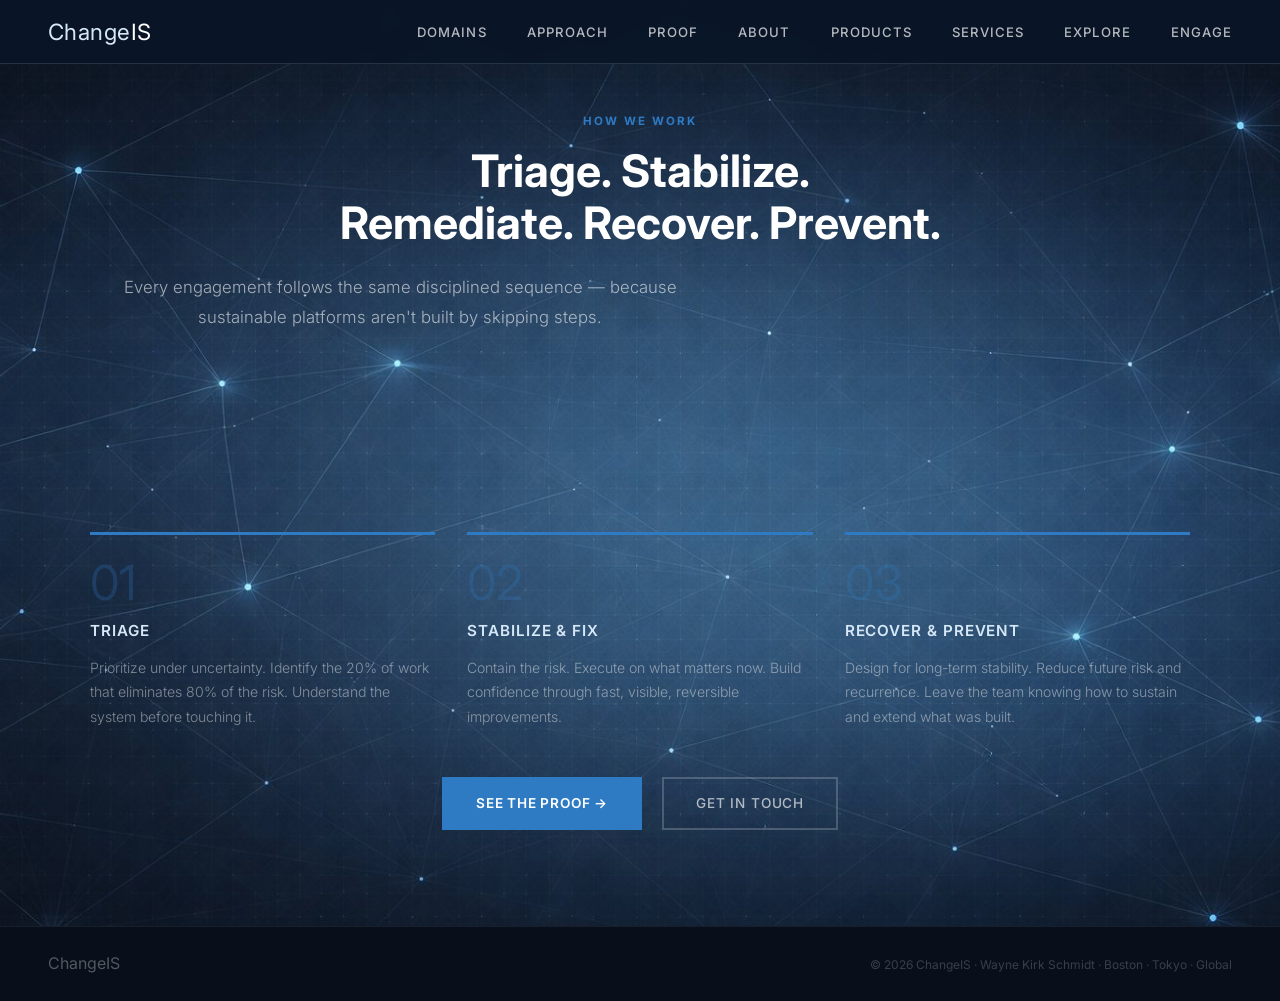
==== approach.html @ 361985cc "next gen for changeis.io" ====
<!DOCTYPE html>
<html lang="en">
<head>
  <meta charset="UTF-8">
  <meta name="viewport" content="width=device-width, initial-scale=1.0">
  <title>ChangeIS — Approach</title>
  <meta name="description" content="Triage. Stabilize. Remediate. Recover. Prevent.">
  <link rel="preconnect" href="https://fonts.googleapis.com">
  <link rel="preconnect" href="https://fonts.gstatic.com" crossorigin>
  <link href="https://fonts.googleapis.com/css2?family=Inter:wght@300;400;500;600;700;800&display=swap" rel="stylesheet">
  <link rel="stylesheet" href="./styles.css"/>
  <style>
    .patent-links { display: flex; gap: 1rem; margin-top: 0.5rem; flex-wrap: wrap; }
    .patent-links a { color: var(--sky, #7eb8f7); font-size: 0.82rem; font-weight: 600; text-decoration: none; border: 1px solid var(--sky, #7eb8f7); border-radius: 4px; padding: 0.15rem 0.6rem; transition: background 0.2s; }
    .patent-links a:hover { background: rgba(126,184,247,0.15); }
    .patent-link-placeholder { color: rgba(255,255,255,0.25); font-size: 0.82rem; font-weight: 600; border: 1px solid rgba(255,255,255,0.15); border-radius: 4px; padding: 0.15rem 0.6rem; }
    .page-hero { padding: 7rem 0 3rem; text-align: center; }
    .page-hero .section-eyebrow { margin-bottom: 1rem; }
  </style>
</head>
<body>
  <nav>
    <a class="nav-logo" href="/index.html"><span>Change</span>IS</a>
    <ul class="nav-links">
      <li><a href="/domains.html">Domains</a></li>
      <li><a href="/approach.html">Approach</a></li>
      <li><a href="/proof.html">Proof</a></li>
      <li><a href="/about.html">About</a></li>
      <li><a href="/products.html">Products</a></li>
      <li><a href="/services.html">Services</a></li>
      <li><a href="/explore.html">Explore</a></li>
      <li><a href="/engage.html">Engage</a></li>
    </ul>
  </nav>
  <div class="page-hero section-inner">
    <p class="section-eyebrow">How We Work</p>
    <h1 class="section-title">Triage. Stabilize.<br>Remediate. Recover. Prevent.</h1>
    <p class="section-intro">Every engagement follows the same disciplined sequence — because sustainable platforms aren't built by skipping steps.</p>
  </div>
  <section>
    <div class="section-inner">
      <div class="approach-grid reveal">
        <div class="approach-card">
          <div class="approach-num">01</div>
          <div class="approach-title">Triage</div>
          <p class="approach-desc">Prioritize under uncertainty. Identify the 20% of work that eliminates 80% of the risk. Understand the system before touching it.</p>
        </div>
        <div class="approach-card">
          <div class="approach-num">02</div>
          <div class="approach-title">Stabilize &amp; Fix</div>
          <p class="approach-desc">Contain the risk. Execute on what matters now. Build confidence through fast, visible, reversible improvements.</p>
        </div>
        <div class="approach-card">
          <div class="approach-num">03</div>
          <div class="approach-title">Recover &amp; Prevent</div>
          <p class="approach-desc">Design for long-term stability. Reduce future risk and recurrence. Leave the team knowing how to sustain and extend what was built.</p>
        </div>
      </div>
      <div style="text-align:center;margin-top:3rem;">
        <a href="/proof.html" class="btn-primary">See the Proof →</a>
        <a href="/engage.html" class="btn-ghost" style="margin-left:1rem;">Get in Touch</a>
      </div>
    </div>
  </section>
  <footer>
    <span class="footer-logo">ChangeIS</span>
    <span class="footer-copy">© 2026 ChangeIS · Wayne Kirk Schmidt · Boston · Tokyo · Global</span>
  </footer>
  <script>
    const reveals = document.querySelectorAll('.reveal');
    const observer = new IntersectionObserver((entries) => {
      entries.forEach((entry, i) => {
        if (entry.isIntersecting) {
          setTimeout(() => entry.target.classList.add('visible'), i * 80);
          observer.unobserve(entry.target);
        }
      });
    }, { threshold: 0.1 });
    reveals.forEach(el => observer.observe(el));
  </script>
</body>
</html>
---- styles.css ----
*, *::before, *::after { box-sizing: border-box; margin: 0; padding: 0; }

    :root {
      --navy:   #0F2D52;
      --blue:   #1A5F9C;
      --steel:  #2E7BC4;
      --sky:    #D6E8F7;
      --mist:   #EEF5FC;
      --body:   #1E1E2E;
      --mid:    #4A5568;
      --light:  #8FA8C0;
      --white:  #FFFFFF;
      --rule:   #B8D4EE;
      --serif:  'Inter', sans-serif;
      --sans:   'Inter', system-ui, sans-serif;
    }

    html { scroll-behavior: smooth; }

    body {
      font-family: var(--sans);
      background-color: #0A1628;
      background-image: url('./background.png');
      background-size: cover;
      background-position: center top;
      background-repeat: no-repeat;
      background-attachment: scroll;
      color: var(--body);
      font-size: 16px;
      line-height: 1.6;
      overflow-x: hidden;
    }

    /* ── NAV ─────────────────────────────────────────── */
    nav {
      position: fixed; top: 0; left: 0; right: 0;
      z-index: 100;
      display: flex; align-items: center; justify-content: space-between;
      padding: 0 3rem;
      height: 64px;
      background: rgba(10, 22, 40, 0.97);
      backdrop-filter: blur(8px);
      border-bottom: 1px solid rgba(184, 212, 238, 0.15);
    }

    .nav-logo {
      font-family: var(--serif);
      font-size: 1.4rem;
      color: var(--white);
      text-decoration: none;
      letter-spacing: 0.02em;
    }

    .nav-logo span { color: var(--sky); }

    .nav-links {
      display: flex; gap: 2.5rem;
      list-style: none;
    }

    .nav-links a {
      font-size: 0.82rem;
      font-weight: 500;
      letter-spacing: 0.08em;
      text-transform: uppercase;
      color: rgba(255,255,255,0.7);
      text-decoration: none;
      transition: color 0.2s;
    }

    .nav-links a:hover { color: var(--sky); }

    /* ── HERO ─────────────────────────────────────────── */
    .hero {
      min-height: 100vh;
      display: flex; align-items: center;
      background: transparent;
      position: relative;
      overflow: hidden;
      padding: 8rem 3rem 5rem;
    }

    /* Gradient overlay on hero for text readability */
    .hero::before {
      content: '';
      position: absolute; inset: 0;
      background: linear-gradient(
        135deg,
        rgba(10, 22, 42, 0.55) 0%,
        rgba(15, 45, 82, 0.25) 50%,
        rgba(10, 22, 42, 0.65) 100%
      );
      pointer-events: none;
    }

    /* Remove the old background image pseudo-element */
    .hero::after {
      content: '';
      position: absolute; inset: 0;
      background: linear-gradient(
        135deg,
        rgba(10, 22, 42, 0.72) 0%,
        rgba(15, 45, 82, 0.45) 50%,
        rgba(10, 22, 42, 0.80) 100%
      );
      pointer-events: none;
    }

    .hero-inner {
      max-width: 1100px;
      margin: 0 auto;
      width: 100%;
      position: relative; z-index: 1;
    }

    .hero-eyebrow {
      font-size: 0.78rem;
      font-weight: 600;
      letter-spacing: 0.18em;
      text-transform: uppercase;
      color: var(--steel);
      margin-bottom: 1.5rem;
      opacity: 0;
      animation: fadeUp 0.6s ease forwards 0.2s;
    }

    .hero-title {
      font-family: var(--serif);
      font-size: clamp(3rem, 6vw, 5.5rem);
      color: var(--white);
      line-height: 1.05;
      margin-bottom: 1rem;
      opacity: 0;
      animation: fadeUp 0.7s ease forwards 0.35s;
    }

    .hero-title em {
      font-style: italic;
      color: var(--sky);
    }

    .hero-sub {
      font-size: clamp(1rem, 1.8vw, 1.25rem);
      color: rgba(255,255,255,0.55);
      max-width: 580px;
      margin-bottom: 3rem;
      font-weight: 300;
      line-height: 1.7;
      opacity: 0;
      animation: fadeUp 0.7s ease forwards 0.5s;
    }

    .hero-philosophy {
      border-left: 3px solid var(--steel);
      padding-left: 1.5rem;
      margin-bottom: 3.5rem;
      opacity: 0;
      animation: fadeUp 0.7s ease forwards 0.65s;
    }

    .hero-philosophy p {
      font-size: 0.95rem;
      color: rgba(255,255,255,0.7);
      line-height: 1.8;
      font-weight: 300;
    }

    .hero-philosophy p strong {
      color: rgba(255,255,255,0.85);
      font-weight: 400;
    }

    .hero-actions {
      display: flex; gap: 1rem; flex-wrap: wrap;
      opacity: 0;
      animation: fadeUp 0.7s ease forwards 0.8s;
    }

    .btn-primary {
      display: inline-flex; align-items: center; gap: 0.5rem;
      padding: 0.85rem 2rem;
      background: var(--steel);
      color: var(--white);
      text-decoration: none;
      font-size: 0.85rem;
      font-weight: 600;
      letter-spacing: 0.06em;
      text-transform: uppercase;
      border: 2px solid var(--steel);
      transition: all 0.25s;
    }

    .btn-primary:hover {
      background: transparent;
      color: var(--sky);
      border-color: var(--sky);
    }

    .btn-ghost {
      display: inline-flex; align-items: center; gap: 0.5rem;
      padding: 0.85rem 2rem;
      background: transparent;
      color: rgba(255,255,255,0.65);
      text-decoration: none;
      font-size: 0.85rem;
      font-weight: 500;
      letter-spacing: 0.06em;
      text-transform: uppercase;
      border: 2px solid rgba(255,255,255,0.2);
      transition: all 0.25s;
    }

    .btn-ghost:hover {
      border-color: var(--sky);
      color: var(--sky);
    }

    /* ── METRICS STRIP ────────────────────────────────── */
    .metrics {
      background: rgba(214, 232, 247, 0.12);
      border-top: 1px solid rgba(184, 212, 238, 0.2);
      border-bottom: 1px solid rgba(184, 212, 238, 0.2);
      padding: 2.5rem 3rem;
    }

    .metrics-inner {
      max-width: 1100px;
      margin: 0 auto;
      display: grid;
      grid-template-columns: repeat(4, 1fr);
      gap: 0;
    }

    .metric {
      padding: 0.5rem 2rem;
      border-right: 1px solid var(--rule);
      opacity: 0;
      animation: fadeIn 0.5s ease forwards;
    }

    .metric:first-child { padding-left: 0; }
    .metric:last-child { border-right: none; }

    .metric-value {
      font-family: var(--serif);
      font-size: 2.2rem;
      color: var(--white);
      line-height: 1;
      margin-bottom: 0.3rem;
    }

    .metric-label {
      font-size: 0.78rem;
      color: var(--sky);
      font-weight: 500;
      letter-spacing: 0.04em;
    }

    /* ── SECTIONS ─────────────────────────────────────── */
    section {
      padding: 6rem 3rem;
    }

    .section-inner {
      max-width: 1100px;
      margin: 0 auto;
    }

    .section-eyebrow {
      font-size: 0.72rem;
      font-weight: 700;
      letter-spacing: 0.18em;
      text-transform: uppercase;
      color: var(--steel);
      margin-bottom: 0.75rem;
    }

    .section-title {
      font-family: var(--serif);
      font-size: clamp(2rem, 3.5vw, 2.8rem);
      color: var(--white);
      line-height: 1.15;
      margin-bottom: 1.5rem;
    }

    .section-intro {
      font-size: 1.05rem;
      color: rgba(255,255,255,0.6);
      max-width: 620px;
      line-height: 1.75;
      font-weight: 300;
      margin-bottom: 3.5rem;
    }

    /* ── DOMAINS ──────────────────────────────────────── */
    #domains { background: transparent; }

    .domains-grid {
      display: grid;
      grid-template-columns: repeat(3, 1fr);
      gap: 1.25rem;
      background: transparent;
      border: none;
    }

    .domain-card {
      background: rgba(255, 255, 255, 0.90);
      padding: 2.5rem;
      border-radius: 14px;
      border: 1px solid rgba(255, 255, 255, 0.25);
      box-shadow: 0 16px 48px rgba(0, 0, 0, 0.25);
      backdrop-filter: blur(6px);
      transition: transform 0.2s, box-shadow 0.2s, background 0.2s;
    }

    .domain-card:hover {
      background: rgba(238, 245, 252, 0.96);
      transform: translateY(-3px);
      box-shadow: 0 24px 60px rgba(0, 0, 0, 0.32);
    }

    .domain-icon {
      width: 40px; height: 40px;
      margin-bottom: 1.25rem;
      color: var(--steel);
    }

    .domain-name {
      font-family: var(--serif);
      font-size: 1.35rem;
      color: var(--navy);
      margin-bottom: 0.75rem;
    }

    .domain-desc {
      font-size: 0.9rem;
      color: var(--mid);
      line-height: 1.7;
      font-weight: 300;
    }

    .domain-tags {
      margin-top: 1.25rem;
      display: flex; flex-wrap: wrap; gap: 0.4rem;
    }

    .tag {
      font-size: 0.7rem;
      font-weight: 600;
      letter-spacing: 0.07em;
      text-transform: uppercase;
      padding: 0.2rem 0.6rem;
      background: var(--sky);
      color: var(--blue);
    }

    /* ── APPROACH ─────────────────────────────────────── */
    #approach { background: rgba(15, 45, 82, 0.85); }

    #approach .section-title { color: var(--white); }
    #approach .section-intro { color: rgba(255,255,255,0.7); }
    #approach .section-eyebrow { color: var(--steel); }

    .approach-grid {
      display: grid;
      grid-template-columns: repeat(3, 1fr);
      gap: 2rem;
    }

    .approach-card {
      border-top: 3px solid var(--steel);
      padding-top: 1.5rem;
    }

    .approach-num {
      font-family: var(--serif);
      font-size: 3rem;
      color: rgba(46, 123, 196, 0.25);
      line-height: 1;
      margin-bottom: 0.75rem;
    }

    .approach-title {
      font-size: 0.95rem;
      font-weight: 600;
      color: var(--sky);
      letter-spacing: 0.06em;
      text-transform: uppercase;
      margin-bottom: 0.75rem;
    }

    .approach-desc {
      font-size: 0.88rem;
      color: rgba(255,255,255,0.45);
      line-height: 1.75;
      font-weight: 300;
    }

    /* ── PROOF ────────────────────────────────────────── */
    #proof { background: rgba(238, 245, 252, 0.08); }

    .proof-grid {
      display: grid;
      grid-template-columns: repeat(3, 1fr);
      gap: 1.5rem;
    }

    .proof-card {
      background: var(--white);
      border: 1px solid var(--rule);
      padding: 2rem;
      transition: border-color 0.25s, box-shadow 0.25s;
    }

    .proof-card:hover {
      border-color: var(--steel);
      box-shadow: 0 4px 24px rgba(15, 45, 82, 0.08);
    }

    .proof-industry {
      font-size: 0.7rem;
      font-weight: 700;
      letter-spacing: 0.12em;
      text-transform: uppercase;
      color: var(--steel);
      margin-bottom: 0.75rem;
    }

    .proof-headline {
      font-family: var(--serif);
      font-size: 1.15rem;
      color: var(--navy);
      line-height: 1.3;
      margin-bottom: 0.75rem;
    }

    .proof-result {
      font-size: 0.85rem;
      color: var(--mid);
      line-height: 1.65;
      font-weight: 300;
    }

    .proof-impact {
      margin-top: 1.25rem;
      padding-top: 1rem;
      border-top: 1px solid var(--rule);
      font-size: 0.78rem;
      font-weight: 600;
      color: var(--blue);
      letter-spacing: 0.04em;
    }

    .proof-more {
      margin-top: 3rem;
      text-align: center;
    }

    .btn-outline {
      display: inline-flex; align-items: center; gap: 0.5rem;
      padding: 0.85rem 2.5rem;
      background: transparent;
      color: var(--navy);
      text-decoration: none;
      font-size: 0.83rem;
      font-weight: 600;
      letter-spacing: 0.07em;
      text-transform: uppercase;
      border: 2px solid var(--navy);
      transition: all 0.25s;
    }

    .btn-outline:hover {
      background: var(--navy);
      color: var(--white);
    }

    /* ── ABOUT ────────────────────────────────────────── */
    #about { background: transparent; padding-bottom: 2rem; }

    .about-grid {
      display: grid;
      grid-template-columns: 1fr 1fr;
      gap: 6rem;
      align-items: start;
    }

    .about-text p {
      font-size: 0.95rem;
      color: rgba(255,255,255,0.65);
      line-height: 1.8;
      font-weight: 300;
      margin-bottom: 1.25rem;
    }

    .about-text p strong {
      color: var(--white);
      font-weight: 500;
    }

    .about-links {
      margin-top: 2.5rem;
      display: flex; flex-direction: column; gap: 0.6rem;
    }

    .about-link {
      display: flex; align-items: center; gap: 0.75rem;
      font-size: 0.85rem;
      color: var(--blue);
      text-decoration: none;
      font-weight: 500;
      transition: color 0.2s;
    }

    .about-link:hover { color: var(--navy); }

    .about-link::before {
      content: '→';
      font-size: 0.8rem;
    }

    .about-patents {
      background: rgba(15, 45, 82, 0.7);
      border: 1px solid rgba(184, 212, 238, 0.2);
      padding: 2rem;
      backdrop-filter: blur(4px);
    }

    .patents-title {
      font-size: 0.72rem;
      font-weight: 700;
      letter-spacing: 0.15em;
      text-transform: uppercase;
      color: var(--steel);
      margin-bottom: 1.5rem;
    }

    .patent-item {
      padding: 1rem 0;
      border-bottom: 1px solid rgba(184, 212, 238, 0.15);
    }

    .patent-item:last-child { border-bottom: none; }

    .patent-name {
      font-weight: 600;
      font-size: 0.9rem;
      color: var(--sky);
      margin-bottom: 0.3rem;
    }

    .patent-desc {
      font-size: 0.82rem;
      color: rgba(255,255,255,0.7);
      line-height: 1.6;
      font-weight: 300;
    }

    /* ── CONTACT ──────────────────────────────────────── */
    #contact {
      background: rgba(15, 45, 82, 0.88);
      text-align: center;
      padding: 5rem 3rem 4rem;
    }

    #contact .section-eyebrow { color: var(--steel); }
    #contact .section-title { color: var(--white); margin-bottom: 1rem; }

    .contact-sub {
      font-size: 1rem;
      color: rgba(255,255,255,0.45);
      font-weight: 300;
      margin-bottom: 2rem;
      max-width: 480px;
      margin-left: auto; margin-right: auto;
    }

    .contact-questions {
      list-style: none;
      margin: 0 auto 3rem;
      max-width: 540px;
      display: flex;
      flex-direction: column;
      gap: 1rem;
      text-align: left;
    }

    .contact-questions li {
      color: rgba(255,255,255,0.85);
      font-size: 1.05rem;
      padding-left: 1.2rem;
      border-left: 3px solid var(--sky);
    }

    .contact-grid {
      display: grid;
      grid-template-columns: 1fr auto 1fr;
      gap: 2rem;
      max-width: 820px;
      margin: 0 auto 3rem;
      align-items: start;
      text-align: left;
    }

    .contact-card {
      background: rgba(255,255,255,0.05);
      border: 1px solid rgba(184,212,238,0.12);
      border-radius: 12px;
      padding: 2rem;
    }

    .contact-card-label {
      font-size: 0.72rem;
      font-weight: 700;
      letter-spacing: 0.12em;
      text-transform: uppercase;
      color: var(--sky);
      margin: 0 0 0.5rem;
    }

    .contact-card-desc {
      font-size: 0.9rem;
      color: rgba(255,255,255,0.55);
      margin: 0 0 1.5rem;
      line-height: 1.6;
      font-weight: 300;
    }

    .contact-card-note {
      font-size: 0.72rem;
      color: rgba(255,255,255,0.3);
      margin: 1rem 0 0;
      text-align: center;
    }

    .contact-card-cal {
      display: flex;
      flex-direction: column;
    }

    .contact-divider {
      display: flex;
      flex-direction: column;
      align-items: center;
      justify-content: center;
      padding-top: 7rem;
      color: rgba(255,255,255,0.3);
      font-size: 0.78rem;
      font-weight: 500;
      letter-spacing: 0.08em;
      text-transform: uppercase;
    }

    .form-group { margin-bottom: 1rem; }

    .form-input {
      width: 100%;
      background: rgba(255,255,255,0.06);
      border: 1px solid rgba(184,212,238,0.15);
      border-radius: 8px;
      padding: 0.75rem 1rem;
      color: var(--white);
      font-family: var(--sans);
      font-size: 0.88rem;
      outline: none;
      transition: border-color 0.15s;
      box-sizing: border-box;
    }

    .form-input::placeholder { color: rgba(255,255,255,0.3); }
    .form-input:focus { border-color: var(--sky); }

    .form-select {
      appearance: none;
      cursor: pointer;
      color: rgba(255,255,255,0.5);
      background-color: rgba(255,255,255,0.06);
      background-image: url("data:image/svg+xml,%3Csvg xmlns='http://www.w3.org/2000/svg' width='12' height='8' viewBox='0 0 12 8'%3E%3Cpath fill='none' stroke='%23D6E8F7' stroke-width='2' d='M1 1l5 5 5-5'/%3E%3C/svg%3E");
      background-repeat: no-repeat;
      background-position: right 1rem center;
      padding-right: 2.5rem;
    }

    .form-select option { background: #0F2D52; color: var(--white); }
    .form-select option:first-child { color: rgba(255,255,255,0.4); }

    .form-submit {
      width: 100%;
      margin-top: 0.5rem;
      cursor: pointer;
      border: none;
      font-family: var(--sans);
      padding: 0.85rem;
      border-radius: 8px;
      font-weight: 700;
      font-size: 0.88rem;
      letter-spacing: 0.04em;
      background: var(--steel);
      color: var(--white);
      transition: background 0.2s, transform 0.15s;
    }

    .form-submit:hover { background: var(--blue); transform: translateY(-1px); }

    .btn-cal {
      display: block;
      text-align: center;
      background: var(--steel);
      color: var(--white);
      text-decoration: none;
      font-weight: 700;
      font-size: 0.88rem;
      letter-spacing: 0.04em;
      padding: 0.85rem 1.5rem;
      border-radius: 8px;
      transition: background 0.2s, transform 0.15s;
      margin-top: auto;
      margin-bottom: 0.5rem;
    }

    .btn-cal:hover { background: var(--blue); transform: translateY(-1px); }

    .contact-links {
      display: flex; justify-content: center; gap: 2rem; flex-wrap: wrap;
    }

    .contact-link {
      font-size: 0.78rem;
      font-weight: 600;
      letter-spacing: 0.1em;
      text-transform: uppercase;
      color: rgba(255,255,255,0.4);
      text-decoration: none;
      transition: color 0.2s;
    }

    .contact-link:hover { color: var(--sky); }

    @media (max-width: 680px) {
      .contact-grid {
        grid-template-columns: 1fr;
      }
      .contact-divider {
        flex-direction: row;
        padding-top: 0;
        gap: 1rem;
      }
      .contact-divider::before,
      .contact-divider::after {
        content: '';
        flex: 1;
        height: 1px;
        background: rgba(184,212,238,0.12);
      }
    }

    /* ── FOOTER ───────────────────────────────────────── */
    footer {
      background: #080F1A;
      padding: 1.5rem 3rem;
      display: flex; justify-content: space-between; align-items: center;
      border-top: 1px solid rgba(184, 212, 238, 0.08);
    }

    .footer-logo {
      font-family: var(--serif);
      font-size: 1rem;
      color: rgba(255,255,255,0.3);
    }

    .footer-copy {
      font-size: 0.75rem;
      color: rgba(255,255,255,0.2);
    }

    /* ── ANIMATIONS ───────────────────────────────────── */
    @keyframes fadeUp {
      from { opacity: 0; transform: translateY(18px); }
      to   { opacity: 1; transform: translateY(0); }
    }

    @keyframes fadeIn {
      from { opacity: 0; }
      to   { opacity: 1; }
    }

    .metric:nth-child(1) { animation-delay: 0.1s; }
    .metric:nth-child(2) { animation-delay: 0.2s; }
    .metric:nth-child(3) { animation-delay: 0.3s; }
    .metric:nth-child(4) { animation-delay: 0.4s; }

    /* Scroll reveal */
    .reveal {
      opacity: 0;
      transform: translateY(20px);
      transition: opacity 0.6s ease, transform 0.6s ease;
    }
    .reveal.visible {
      opacity: 1;
      transform: translateY(0);
    }

    /* ── RESPONSIVE ───────────────────────────────────── */
    @media (max-width: 900px) {
      nav { padding: 0 1.5rem; }
      .nav-links { gap: 1.5rem; }
      section { padding: 4rem 1.5rem; }
      .hero { padding: 7rem 1.5rem 4rem; }
      .metrics { padding: 2rem 1.5rem; }
      .metrics-inner { grid-template-columns: repeat(2, 1fr); gap: 1.5rem; }
      .metric { border-right: none; padding: 0; }
      .domains-grid { grid-template-columns: 1fr; }
      .approach-grid { grid-template-columns: 1fr; gap: 2rem; }
      .proof-grid { grid-template-columns: 1fr; }
      .about-grid { grid-template-columns: 1fr; gap: 3rem; }
      footer { flex-direction: column; gap: 0.5rem; text-align: center; }
    }

    @media (max-width: 600px) {
      .nav-links { display: none; }
      .hero-title { font-size: 2.5rem; }
      .metrics-inner { grid-template-columns: 1fr 1fr; }
    }
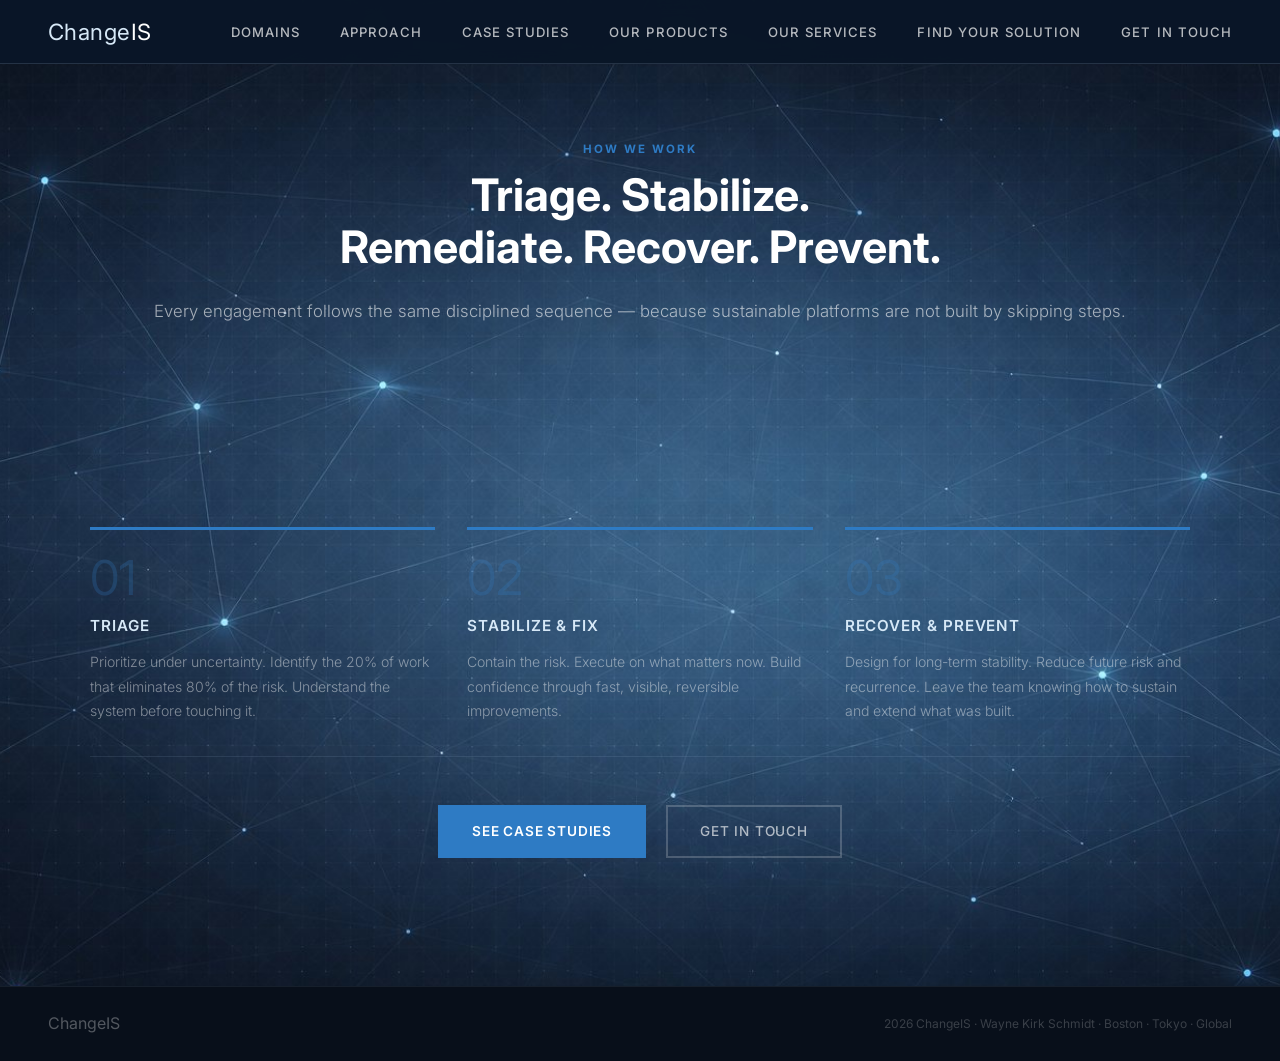
==== commit d2f3b8ff: "Add files via upload" ====
--- a/approach.html
+++ b/approach.html
@@ -10,32 +10,49 @@
   <link href="https://fonts.googleapis.com/css2?family=Inter:wght@300;400;500;600;700;800&display=swap" rel="stylesheet">
   <link rel="stylesheet" href="./styles.css"/>
   <style>
-    .patent-links { display: flex; gap: 1rem; margin-top: 0.5rem; flex-wrap: wrap; }
-    .patent-links a { color: var(--sky, #7eb8f7); font-size: 0.82rem; font-weight: 600; text-decoration: none; border: 1px solid var(--sky, #7eb8f7); border-radius: 4px; padding: 0.15rem 0.6rem; transition: background 0.2s; }
-    .patent-links a:hover { background: rgba(126,184,247,0.15); }
-    .patent-link-placeholder { color: rgba(255,255,255,0.25); font-size: 0.82rem; font-weight: 600; border: 1px solid rgba(255,255,255,0.15); border-radius: 4px; padding: 0.15rem 0.6rem; }
-    .page-hero { padding: 7rem 0 3rem; text-align: center; }
-    .page-hero .section-eyebrow { margin-bottom: 1rem; }
+    .page-wrap { padding-top: 60px; }
+    .page-hero { padding: 5rem 0 3rem; text-align: center; }
+    .page-hero .section-intro { max-width: 100%; }
+    .product-strip { display: flex; flex-wrap: wrap; gap: 0.5rem; justify-content: center; margin: 2rem 0 1rem; }
+    .product-strip a { color: var(--sky, #7eb8f7); font-size: 0.8rem; font-weight: 600; text-decoration: none; border: 1px solid rgba(126,184,247,0.3); border-radius: 4px; padding: 0.2rem 0.7rem; transition: background 0.2s; }
+    .product-strip a:hover { background: rgba(126,184,247,0.1); }
+    .thin-card { background: rgba(26,95,156,0.12); border: 1px solid rgba(184,212,238,0.12); border-radius: 8px; padding: 1.5rem 2rem; margin-bottom: 1rem; }
+    .thin-card h3 { font-size: 1.1rem; font-weight: 700; margin-bottom: 0.35rem; color: #fff; }
+    .thin-card .card-domain { font-size: 0.7rem; font-weight: 600; letter-spacing: 0.1em; text-transform: uppercase; color: var(--sky, #7eb8f7); opacity: 0.7; margin-bottom: 0.5rem; }
+    .thin-card .card-whatif { font-size: 0.9rem; font-style: italic; color: rgba(255,255,255,0.6); margin-bottom: 0.75rem; line-height: 1.5; }
+    .thin-card .card-links { display: flex; gap: 0.75rem; }
+    .thin-card .card-links a { color: var(--sky, #7eb8f7); font-size: 0.78rem; font-weight: 600; text-decoration: none; border: 1px solid rgba(126,184,247,0.35); border-radius: 4px; padding: 0.15rem 0.6rem; transition: background 0.2s; }
+    .thin-card .card-links a:hover { background: rgba(126,184,247,0.15); }
+    .two-col { display: grid; grid-template-columns: 1fr 1fr; gap: 1rem; }
+    .page-cta { text-align: center; padding: 3rem 0 2rem; border-top: 1px solid rgba(184,212,238,0.1); margin-top: 2rem; }
+    .page-cta .btn-primary { margin-right: 1rem; }
+    .gallery-block { text-align: center; padding: 3rem 0; }
+    .gallery-btn { display: inline-block; background: #244a86; color: #fff; padding: 1rem 2.5rem; border-radius: 8px; text-decoration: none; font-weight: 700; font-size: 1rem; transition: background 0.2s; }
+    .gallery-btn:hover { background: #1a5f9c; }
+    .gallery-copy { font-size: 1rem; color: rgba(255,255,255,0.55); max-width: 680px; margin: 0 auto 2rem; line-height: 1.7; }
+    .gallery-copy-after { font-size: 0.9rem; color: rgba(255,255,255,0.4); max-width: 600px; margin: 2rem auto 0; line-height: 1.7; }
+    @media (max-width: 700px) { .two-col { grid-template-columns: 1fr; } }
   </style>
 </head>
 <body>
+<div class="page-wrap">
   <nav>
     <a class="nav-logo" href="/index.html"><span>Change</span>IS</a>
     <ul class="nav-links">
       <li><a href="/domains.html">Domains</a></li>
       <li><a href="/approach.html">Approach</a></li>
-      <li><a href="/proof.html">Proof</a></li>
-      <li><a href="/about.html">About</a></li>
-      <li><a href="/products.html">Products</a></li>
-      <li><a href="/services.html">Services</a></li>
-      <li><a href="/explore.html">Explore</a></li>
-      <li><a href="/engage.html">Engage</a></li>
+      <li><a href="/casestudies.html">Case Studies</a></li>
+      <li><a href="/products.html">Our Products</a></li>
+      <li><a href="/services.html">Our Services</a></li>
+      <li><a href="/explore.html">Find Your Solution</a></li>
+      <li><a href="/engage.html">Get in Touch</a></li>
     </ul>
   </nav>
+
   <div class="page-hero section-inner">
     <p class="section-eyebrow">How We Work</p>
     <h1 class="section-title">Triage. Stabilize.<br>Remediate. Recover. Prevent.</h1>
-    <p class="section-intro">Every engagement follows the same disciplined sequence — because sustainable platforms aren't built by skipping steps.</p>
+    <p class="section-intro">Every engagement follows the same disciplined sequence — because sustainable platforms are not built by skipping steps.</p>
   </div>
   <section>
     <div class="section-inner">
@@ -56,16 +73,17 @@
           <p class="approach-desc">Design for long-term stability. Reduce future risk and recurrence. Leave the team knowing how to sustain and extend what was built.</p>
         </div>
       </div>
-      <div style="text-align:center;margin-top:3rem;">
-        <a href="/proof.html" class="btn-primary">See the Proof →</a>
-        <a href="/engage.html" class="btn-ghost" style="margin-left:1rem;">Get in Touch</a>
+      <div class="page-cta">
+        <a href="/casestudies.html" class="btn-primary">See Case Studies</a>
+        <a href="/engage.html" class="btn-ghost">Get in Touch</a>
       </div>
     </div>
   </section>
   <footer>
     <span class="footer-logo">ChangeIS</span>
-    <span class="footer-copy">© 2026 ChangeIS · Wayne Kirk Schmidt · Boston · Tokyo · Global</span>
+    <span class="footer-copy">2026 ChangeIS · Wayne Kirk Schmidt · Boston · Tokyo · Global</span>
   </footer>
+</div>
   <script>
     const reveals = document.querySelectorAll('.reveal');
     const observer = new IntersectionObserver((entries) => {
